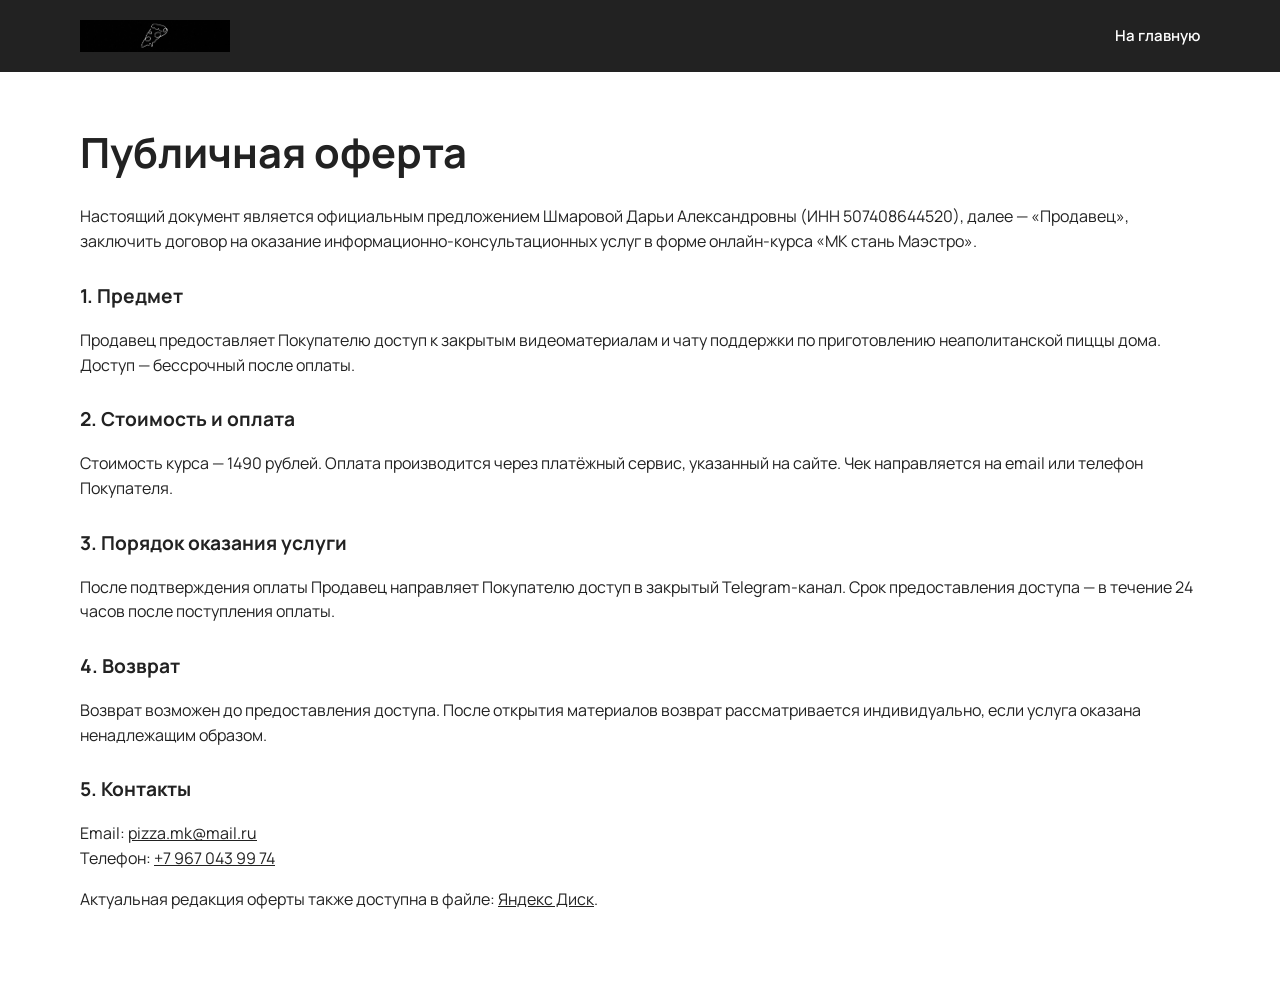
==== oferta.html @ 72e10b1d "Publish closed demo of MK Stan Maestro landing. Co-authored-by: Cursor <cursoragent@cursor.com>" ====
<!DOCTYPE html>
<html lang="ru">
<head>
  <meta charset="utf-8" />
  <meta name="viewport" content="width=device-width, initial-scale=1" />
  <meta name="robots" content="noindex, nofollow" />
  <title>Договор оферты — МК стань Маэстро</title>
  <meta name="description" content="Публичная оферта на онлайн-курс «МК стань Маэстро». Продавец: Шмарова Дарья Александровна, ИНН 507408644520." />
  <link rel="icon" type="image/png" sizes="32x32" href="img/favicon-32.png" />
  <link rel="preconnect" href="https://fonts.bunny.net" />
  <link href="https://fonts.bunny.net/css?family=manrope:400,600,700,800&display=swap" rel="stylesheet" />
  <link rel="stylesheet" href="css/styles.css" />
</head>
<body>
  <header class="page-head">
    <div class="container header__inner">
      <a class="header__logo" href="index.html"><img src="img/logo.jpeg" alt="МК стань Маэстро" width="120" height="64" /></a>
      <nav class="nav"><a href="index.html">На главную</a></nav>
    </div>
  </header>
  <main class="container legal-page">
    <h1>Публичная оферта</h1>
    <p>Настоящий документ является официальным предложением Шмаровой Дарьи Александровны (ИНН 507408644520), далее — «Продавец», заключить договор на оказание информационно-консультационных услуг в форме онлайн-курса «МК стань Маэстро».</p>
    <h2>1. Предмет</h2>
    <p>Продавец предоставляет Покупателю доступ к закрытым видеоматериалам и чату поддержки по приготовлению неаполитанской пиццы дома. Доступ — бессрочный после оплаты.</p>
    <h2>2. Стоимость и оплата</h2>
    <p>Стоимость курса — 1490 рублей. Оплата производится через платёжный сервис, указанный на сайте. Чек направляется на email или телефон Покупателя.</p>
    <h2>3. Порядок оказания услуги</h2>
    <p>После подтверждения оплаты Продавец направляет Покупателю доступ в закрытый Telegram-канал. Срок предоставления доступа — в течение 24 часов после поступления оплаты.</p>
    <h2>4. Возврат</h2>
    <p>Возврат возможен до предоставления доступа. После открытия материалов возврат рассматривается индивидуально, если услуга оказана ненадлежащим образом.</p>
    <h2>5. Контакты</h2>
    <p>Email: <a href="mailto:pizza.mk@mail.ru">pizza.mk@mail.ru</a><br />Телефон: <a href="tel:+79670439974">+7 967 043 99 74</a></p>
    <p>Актуальная редакция оферты также доступна в файле: <a href="https://disk.yandex.ru/i/UGt9RkK4c8U8oQ" rel="noopener noreferrer">Яндекс Диск</a>.</p>
  </main>
</body>
</html>
---- css/styles.css ----
:root {
  --accent: #f5914f;
  --accent-hover: #e07d38;
  --check: #ff8e0e;
  --star: #89e7ff;
  --ink: #222222;
  --black: #000000;
  --white: #ffffff;
  --muted: #6b6b6b;
  --line: #e8e8e8;
  --bg: #ffffff;
  --bg-soft: #f2f2f2;
  --bg-softer: #f5f5f5;
  --shadow: 0 8px 24px rgba(0, 0, 0, 0.18);
  --radius: 4px;
  --container: 1120px;
  --header-h: 88px;
  --font: "Manrope", "Segoe UI", system-ui, sans-serif;
}

*,
*::before,
*::after {
  box-sizing: border-box;
}

html {
  scroll-behavior: smooth;
}

html,
body {
  margin: 0;
  padding: 0;
}

body {
  font-family: var(--font);
  color: var(--ink);
  background: var(--bg);
  line-height: 1.55;
  -webkit-font-smoothing: antialiased;
}

img {
  max-width: 100%;
  height: auto;
  display: block;
}

a {
  color: inherit;
}

button,
input,
textarea {
  font: inherit;
}

.container {
  width: min(calc(100% - 32px), var(--container));
  margin-inline: auto;
}

.visually-hidden {
  position: absolute;
  width: 1px;
  height: 1px;
  padding: 0;
  margin: -1px;
  overflow: hidden;
  clip: rect(0, 0, 0, 0);
  border: 0;
}

/* Header */

.header {
  position: absolute;
  inset: 0 0 auto;
  z-index: 20;
  color: var(--white);
}

.header__inner {
  display: grid;
  grid-template-columns: 1fr auto 1fr;
  align-items: center;
  min-height: var(--header-h);
  gap: 16px;
}

.header__logo img {
  width: 150px;
  min-width: 110px;
}

.nav {
  display: flex;
  flex-wrap: wrap;
  justify-content: center;
  gap: 8px 22px;
}

.nav a {
  color: var(--white);
  text-decoration: none;
  font-weight: 600;
  font-size: 15px;
}

.nav a:hover,
.nav a:focus-visible {
  color: var(--accent);
}

.header__socials {
  display: flex;
  justify-content: flex-end;
  align-items: center;
  gap: 10px;
}

.social {
  width: 30px;
  height: 30px;
  color: var(--white);
}

.social:hover {
  color: var(--accent);
}

.social_fill {
  width: 44px;
  height: 44px;
  border-radius: 50%;
  background: var(--accent);
  color: var(--white);
  display: grid;
  place-items: center;
  margin-inline: auto;
}

.social_fill:hover {
  background: var(--accent-hover);
  color: var(--white);
}

.burger {
  display: none;
  width: 44px;
  height: 44px;
  border: 0;
  background: transparent;
  color: var(--white);
  justify-self: end;
}

.burger span,
.burger span::before,
.burger span::after {
  display: block;
  width: 22px;
  height: 2px;
  background: currentColor;
  position: relative;
}

.burger span::before,
.burger span::after {
  content: "";
  position: absolute;
  left: 0;
}

.burger span::before {
  top: -7px;
}

.burger span::after {
  top: 7px;
}

/* Hero */

.hero {
  position: relative;
  min-height: 100svh;
  display: grid;
  place-items: center;
  color: var(--white);
  text-align: center;
  overflow: hidden;
}

.hero__media,
.cover__media {
  position: absolute;
  inset: 0;
}

.hero__media img,
.cover__media img {
  width: 100%;
  height: 100%;
  object-fit: cover;
}

.hero__shade {
  position: absolute;
  inset: 0;
  background: linear-gradient(to bottom, rgba(0, 0, 0, 0.6), rgba(0, 0, 0, 0.7));
}

.hero__content {
  position: relative;
  z-index: 1;
  width: min(860px, calc(100% - 32px));
  padding: calc(var(--header-h) + 24px) 0 80px;
}

.hero h1 {
  margin: 0 0 20px;
  font-size: clamp(2.1rem, 5vw, 4rem);
  line-height: 1.1;
  font-weight: 800;
  letter-spacing: -0.03em;
}

.hero p {
  margin: 0 auto 28px;
  max-width: 720px;
  font-size: clamp(1rem, 2vw, 1.25rem);
}

.hero__arrow {
  position: absolute;
  left: 50%;
  bottom: 22px;
  z-index: 1;
  width: 38px;
  height: 18px;
  transform: translateX(-50%);
  color: var(--white);
  animation: bounce 1.6s ease-in-out infinite;
}

@keyframes bounce {
  0%,
  100% {
    transform: translate(-50%, 0);
  }
  50% {
    transform: translate(-50%, 8px);
  }
}

.btn {
  display: inline-flex;
  align-items: center;
  justify-content: center;
  min-height: 52px;
  padding: 12px 28px;
  border: 0;
  border-radius: 3px;
  background: var(--accent);
  color: var(--white);
  text-decoration: none;
  text-transform: uppercase;
  font-weight: 700;
  letter-spacing: 0.04em;
  box-shadow: 0 0 20px rgba(0, 0, 0, 0.3);
  cursor: pointer;
}

.btn:hover,
.btn:focus-visible {
  background: var(--accent-hover);
}

.btn:focus-visible,
.nav a:focus-visible,
.social:focus-visible,
.burger:focus-visible {
  outline: 2px solid var(--accent);
  outline-offset: 3px;
}

.caps {
  text-transform: uppercase;
  letter-spacing: 0.04em;
}

.btn_ghost {
  box-shadow: none;
}

/* Sections */

.section {
  padding: clamp(64px, 10vw, 140px) 0;
}

.section_tight {
  padding: clamp(48px, 7vw, 90px) 0;
}

.section h2,
.block-title {
  margin: 0 0 16px;
  font-size: clamp(1.7rem, 3.4vw, 2.6rem);
  line-height: 1.15;
  font-weight: 800;
  letter-spacing: -0.03em;
  text-align: center;
}

.lead {
  margin: 0 auto;
  max-width: 560px;
  text-align: center;
}

.split {
  display: grid;
  grid-template-columns: 1fr 1fr;
  align-items: center;
  gap: clamp(24px, 5vw, 64px);
}

.split__text {
  max-width: 500px;
}

.split__text h2 {
  text-align: left;
}

.split_center .split__text,
.split_center .split__text h2 {
  text-align: center;
  margin-inline: auto;
}

.split_center .split__line {
  margin-inline: auto;
}

.split__line {
  width: 80px;
  height: 2px;
  margin: 18px 0;
  background: var(--ink);
}

.split__media img {
  width: 100%;
  height: min(560px, 70vw);
  object-fit: cover;
}

.split__media_shot img {
  height: auto;
  max-height: 640px;
  object-fit: contain;
  background: #f7f7f7;
}

.section_dark {
  background: var(--ink);
  color: var(--white);
}

.section_soft {
  background: var(--bg-soft);
}

.section_softer {
  background: var(--bg-softer);
}

/* Why telegram / trust lists */

.stack-list {
  display: grid;
  gap: 36px;
  max-width: 720px;
  margin: 48px auto 0;
}

.stack-item {
  display: grid;
  grid-template-columns: 48px 1fr;
  gap: 18px;
  align-items: start;
}

.icon-mask {
  width: 40px;
  height: 40px;
  background: currentColor;
  mask: var(--icon) center / contain no-repeat;
}

.icon-check {
  color: var(--check);
  --icon: url("../img/icons/check.svg");
}

.icon-star {
  color: var(--star);
  --icon: url("../img/icons/star.svg");
}

.stack-item h3 {
  margin: 0 0 8px;
  font-size: 1.15rem;
}

.stack-item__lead {
  margin: 0 0 8px;
  font-weight: 700;
  letter-spacing: 0.04em;
  text-transform: uppercase;
  font-size: 0.95rem;
}

.stack-item p {
  margin: 0;
}

/* Program cards */

.cards {
  display: grid;
  grid-template-columns: repeat(3, 1fr);
  gap: 48px 24px;
  margin-top: 64px;
}

.card {
  text-align: center;
}

.card img {
  width: 80px;
  height: 80px;
  margin: 0 auto 20px;
  object-fit: contain;
}

.card h3 {
  margin: 0 0 12px;
  font-size: 1.25rem;
}

.card p {
  margin: 0;
  font-size: 0.98rem;
}

/* Price cover */

.cover {
  position: relative;
  min-height: 560px;
  display: grid;
  place-items: center;
  color: var(--white);
  text-align: center;
  overflow: hidden;
}

.cover_full {
  min-height: 100svh;
}

.cover__shade {
  position: absolute;
  inset: 0;
  background: linear-gradient(to bottom, rgba(0, 0, 0, 0.8), rgba(0, 0, 0, 0.9));
}

.cover__content {
  position: relative;
  z-index: 1;
  width: min(640px, calc(100% - 32px));
  padding: 64px 0;
}

.cover h2 {
  color: var(--white);
}

.price {
  display: flex;
  align-items: baseline;
  justify-content: center;
  gap: 16px;
  margin: 18px 0 10px;
}

.price__now {
  font-size: clamp(2.6rem, 6vw, 4.2rem);
  font-weight: 800;
  line-height: 1;
}

.price__old {
  font-size: 1.4rem;
  text-decoration: line-through;
  opacity: 0.75;
}

/* Reviews */

.reviews {
  display: grid;
  grid-template-columns: 1fr 1fr;
  gap: 48px 32px;
  margin-top: 56px;
}

.review {
  display: grid;
  grid-template-columns: 92px 1fr;
  gap: 20px;
  align-items: center;
}

.review img {
  width: 92px;
  height: 92px;
  border-radius: 50%;
  object-fit: cover;
}

.review p {
  margin: 0 0 10px;
  font-size: 0.95rem;
}

.review cite {
  font-style: normal;
  font-weight: 700;
  font-size: 0.9rem;
}

/* Form */

.form {
  display: grid;
  gap: 14px;
  max-width: 420px;
  margin: 28px auto 0;
  text-align: left;
}

.form input {
  width: 100%;
  min-height: 50px;
  padding: 12px 14px;
  border: 1px solid rgba(255, 255, 255, 0.55);
  border-radius: 3px;
  background: transparent;
  color: var(--white);
}

.form input::placeholder {
  color: rgba(255, 255, 255, 0.72);
}

.form button {
  width: 100%;
}

.form__note {
  margin: 12px 0 0;
  font-size: 0.82rem;
  text-align: center;
  opacity: 0.85;
}

.form__note a {
  color: var(--accent);
}

.form__error {
  display: none;
  margin: 0;
  color: #ffb4b4;
  font-size: 0.9rem;
}

.form.is-error .form__error {
  display: block;
}

/* Contacts */

.contacts {
  text-align: center;
}

.contacts a {
  color: var(--ink);
  text-decoration: none;
  font-weight: 700;
}

.contacts a:hover {
  color: var(--accent);
}

.contacts .social_fill,
.contacts .social_fill:hover {
  color: var(--white);
}

.contacts__list {
  display: grid;
  gap: 8px;
  margin: 24px 0 20px;
  font-size: 1.35rem;
}

/* Footer */

.footer {
  background: var(--black);
  color: #d8d8d8;
  padding: 36px 0;
  font-size: 0.92rem;
  text-align: center;
}

.footer a {
  color: var(--accent);
}

.legal-page {
  padding: 48px 0 80px;
}

.legal-page h1 {
  margin: 0 0 20px;
  font-size: clamp(1.8rem, 4vw, 2.6rem);
}

.legal-page h2 {
  margin: 28px 0 10px;
  font-size: 1.2rem;
  text-align: left;
}

.thanks {
  min-height: 70svh;
  display: grid;
  place-items: center;
  text-align: center;
  padding: 40px 16px;
}

/* Inner header on legal pages */

.page-head {
  position: sticky;
  top: 0;
  z-index: 20;
  background: var(--ink);
  color: var(--white);
}

.page-head .header__inner {
  display: flex;
  justify-content: space-between;
  min-height: 72px;
}

.page-head .nav {
  display: flex;
}

@media (max-width: 980px) {
  .header {
    position: sticky;
    top: 0;
    background: var(--ink);
  }

  .header__inner {
    grid-template-columns: auto 1fr auto;
  }

  .burger {
    display: grid;
    place-items: center;
  }

  .nav {
    display: none;
    position: absolute;
    inset: 72px 0 auto;
    background: var(--ink);
    padding: 16px 20px 24px;
    flex-direction: column;
    align-items: flex-start;
  }

  .header.is-open .nav {
    display: flex;
  }

  .page-head .nav {
    display: flex;
    position: static;
    background: transparent;
    padding: 0;
    flex-direction: row;
  }

  .split,
  .reviews,
  .cards {
    grid-template-columns: 1fr;
  }

  .split__text h2,
  .split__text {
    text-align: center;
    margin-inline: auto;
  }

  .split__line {
    margin-inline: auto;
  }

  .cards {
    gap: 36px;
  }

  .review {
    justify-items: center;
    text-align: center;
    grid-template-columns: 1fr;
  }

  .review img {
    margin-inline: auto;
  }
}

@media (min-width: 640px) and (max-width: 980px) {
  .cards,
  .reviews {
    grid-template-columns: 1fr 1fr;
  }
}

@media (prefers-reduced-motion: reduce) {
  html {
    scroll-behavior: auto;
  }

  .hero__arrow {
    animation: none;
  }
}

@media (max-width: 480px) {
  .header__logo img {
    width: 110px;
  }

  .price {
    flex-direction: column;
    align-items: center;
    gap: 6px;
  }
}
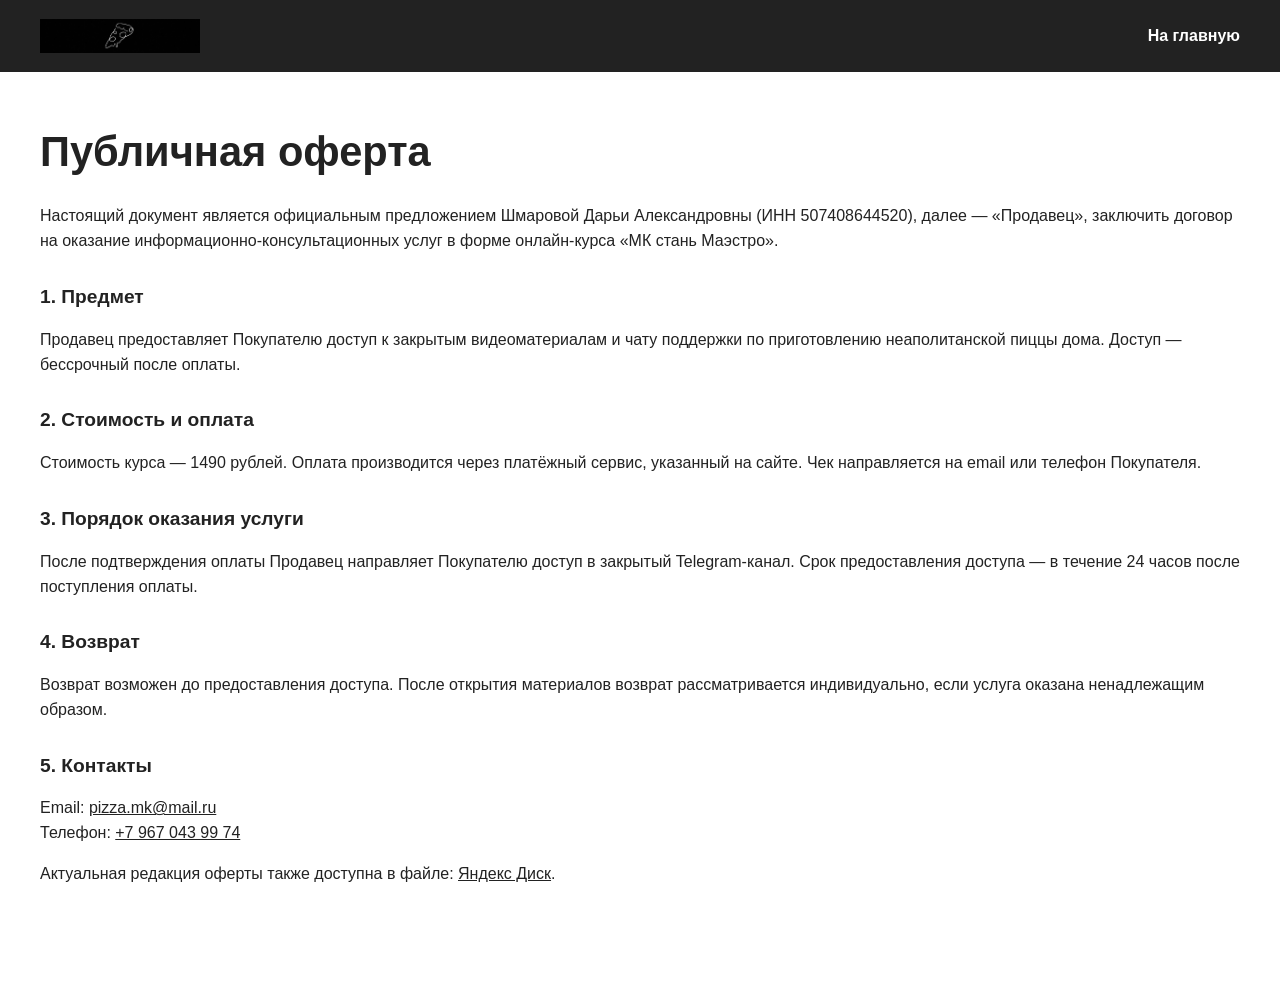
==== commit cc965a94: "Match Tilda reference: TildaSans, type scale, header and author block. Co-authored-by: Cursor <curso" ====
--- a/oferta.html
+++ b/oferta.html
@@ -7,8 +7,7 @@
   <title>Договор оферты — МК стань Маэстро</title>
   <meta name="description" content="Публичная оферта на онлайн-курс «МК стань Маэстро». Продавец: Шмарова Дарья Александровна, ИНН 507408644520." />
   <link rel="icon" type="image/png" sizes="32x32" href="img/favicon-32.png" />
-  <link rel="preconnect" href="https://fonts.bunny.net" />
-  <link href="https://fonts.bunny.net/css?family=manrope:400,600,700,800&display=swap" rel="stylesheet" />
+  <link rel="stylesheet" href="https://static.tildacdn.pub/css/fonts-tildasans.css" />
   <link rel="stylesheet" href="css/styles.css" />
 </head>
 <body>
--- a/css/styles.css
+++ b/css/styles.css
@@ -13,9 +13,9 @@
   --bg-softer: #f5f5f5;
   --shadow: 0 8px 24px rgba(0, 0, 0, 0.18);
   --radius: 4px;
-  --container: 1120px;
-  --header-h: 88px;
-  --font: "Manrope", "Segoe UI", system-ui, sans-serif;
+  --container: 1200px;
+  --header-h: 100px;
+  --font: "TildaSans", Arial, sans-serif;
 }
 
 *,
@@ -38,6 +38,7 @@
   font-family: var(--font);
   color: var(--ink);
   background: var(--bg);
+  font-weight: 300;
   line-height: 1.55;
   -webkit-font-smoothing: antialiased;
 }
@@ -92,8 +93,9 @@
 }
 
 .header__logo img {
-  width: 150px;
-  min-width: 110px;
+  width: 300px;
+  max-width: min(300px, 42vw);
+  height: auto;
 }
 
 .nav {
@@ -107,7 +109,7 @@
   color: var(--white);
   text-decoration: none;
   font-weight: 600;
-  font-size: 15px;
+  font-size: 16px;
 }
 
 .nav a:hover,
@@ -222,17 +224,19 @@
 }
 
 .hero h1 {
-  margin: 0 0 20px;
-  font-size: clamp(2.1rem, 5vw, 4rem);
-  line-height: 1.1;
-  font-weight: 800;
-  letter-spacing: -0.03em;
+  margin: 0 0 24px;
+  font-size: clamp(2.2rem, 5.2vw, 72px);
+  line-height: 1.17;
+  font-weight: 600;
+  letter-spacing: 1px;
 }
 
 .hero p {
-  margin: 0 auto 28px;
-  max-width: 720px;
-  font-size: clamp(1rem, 2vw, 1.25rem);
+  margin: 0 auto 32px;
+  max-width: 860px;
+  font-size: clamp(1.05rem, 1.8vw, 22px);
+  font-weight: 300;
+  line-height: 1.55;
 }
 
 .hero__arrow {
@@ -261,16 +265,17 @@
   display: inline-flex;
   align-items: center;
   justify-content: center;
-  min-height: 52px;
-  padding: 12px 28px;
+  min-height: 60px;
+  min-width: 220px;
+  padding: 16px 36px;
   border: 0;
   border-radius: 3px;
   background: var(--accent);
   color: var(--white);
   text-decoration: none;
   text-transform: uppercase;
-  font-weight: 700;
-  letter-spacing: 0.04em;
+  font-weight: 600;
+  letter-spacing: 0;
   box-shadow: 0 0 20px rgba(0, 0, 0, 0.3);
   cursor: pointer;
 }
@@ -300,20 +305,22 @@
 /* Sections */
 
 .section {
-  padding: clamp(64px, 10vw, 140px) 0;
+  padding: clamp(80px, 12vw, 180px) 0;
 }
 
 .section_tight {
-  padding: clamp(48px, 7vw, 90px) 0;
+  padding: clamp(64px, 10vw, 165px) 0;
 }
 
 .section h2,
-.block-title {
+.block-title,
+.author__text h2,
+.cover h2 {
   margin: 0 0 16px;
-  font-size: clamp(1.7rem, 3.4vw, 2.6rem);
-  line-height: 1.15;
-  font-weight: 800;
-  letter-spacing: -0.03em;
+  font-size: clamp(1.8rem, 3.6vw, 42px);
+  line-height: 1.23;
+  font-weight: 600;
+  letter-spacing: 0;
   text-align: center;
 }
 
@@ -321,6 +328,9 @@
   margin: 0 auto;
   max-width: 560px;
   text-align: center;
+  font-size: 20px;
+  font-weight: 300;
+  line-height: 1.55;
 }
 
 .split {
@@ -332,6 +342,9 @@
 
 .split__text {
   max-width: 500px;
+  font-size: 20px;
+  font-weight: 300;
+  line-height: 1.55;
 }
 
 .split__text h2 {
@@ -357,8 +370,42 @@
 
 .split__media img {
   width: 100%;
-  height: min(560px, 70vw);
+  height: 560px;
   object-fit: cover;
+}
+
+.author {
+  background: var(--white);
+}
+
+.author__grid {
+  display: grid;
+  grid-template-columns: 1fr 1fr;
+  min-height: 560px;
+}
+
+.author__photo img {
+  width: 100%;
+  height: 560px;
+  object-fit: cover;
+}
+
+.author__text {
+  display: grid;
+  place-content: center;
+  justify-items: center;
+  text-align: center;
+  padding: 48px 32px;
+}
+
+.author__text h2 {
+  text-align: center;
+}
+
+.author__text p {
+  margin: 0;
+  font-size: 20px;
+  font-weight: 300;
 }
 
 .split__media_shot img {
@@ -416,7 +463,8 @@
 
 .stack-item h3 {
   margin: 0 0 8px;
-  font-size: 1.15rem;
+  font-size: 20px;
+  font-weight: 600;
 }
 
 .stack-item__lead {
@@ -433,11 +481,15 @@
 
 /* Program cards */
 
+#program h2 {
+  margin-bottom: 90px;
+}
+
 .cards {
   display: grid;
   grid-template-columns: repeat(3, 1fr);
   gap: 48px 24px;
-  margin-top: 64px;
+  margin-top: 0;
 }
 
 .card {
@@ -453,12 +505,16 @@
 
 .card h3 {
   margin: 0 0 12px;
-  font-size: 1.25rem;
+  font-size: 30px;
+  font-weight: 600;
+  line-height: 1.17;
 }
 
 .card p {
   margin: 0;
-  font-size: 0.98rem;
+  font-size: 18px;
+  font-weight: 300;
+  line-height: 1.55;
 }
 
 /* Price cover */
@@ -504,7 +560,7 @@
 
 .price__now {
   font-size: clamp(2.6rem, 6vw, 4.2rem);
-  font-weight: 800;
+  font-weight: 600;
   line-height: 1;
 }
 
@@ -683,11 +739,14 @@
   display: flex;
 }
 
+.page-head .header__logo img {
+  width: 160px;
+}
+
 @media (max-width: 980px) {
   .header {
-    position: sticky;
-    top: 0;
-    background: var(--ink);
+    position: absolute;
+    background: transparent;
   }
 
   .header__inner {
@@ -701,16 +760,43 @@
 
   .nav {
     display: none;
-    position: absolute;
-    inset: 72px 0 auto;
-    background: var(--ink);
-    padding: 16px 20px 24px;
-    flex-direction: column;
-    align-items: flex-start;
+  }
+
+  .header.is-open {
+    position: fixed;
+    inset: 0;
+    height: 100svh;
+    background: #000;
+  }
+
+  .header.is-open .header__inner {
+    grid-template-columns: 1fr;
+    grid-template-rows: auto 1fr auto;
+    height: 100%;
+    justify-items: center;
+    padding-top: 28px;
+    padding-bottom: 40px;
   }
 
   .header.is-open .nav {
     display: flex;
+    position: static;
+    flex-direction: column;
+    align-items: center;
+    background: transparent;
+    padding: 0;
+    gap: 28px;
+    font-size: 20px;
+  }
+
+  .header.is-open .header__socials {
+    justify-content: center;
+  }
+
+  .header.is-open .burger {
+    position: absolute;
+    top: 18px;
+    right: 12px;
   }
 
   .page-head .nav {
@@ -723,8 +809,18 @@
 
   .split,
   .reviews,
-  .cards {
+  .cards,
+  .author__grid {
     grid-template-columns: 1fr;
+  }
+
+  .author__photo img,
+  .split__media img {
+    height: min(420px, 70vw);
+  }
+
+  #program h2 {
+    margin-bottom: 45px;
   }
 
   .split__text h2,
@@ -771,7 +867,7 @@
 
 @media (max-width: 480px) {
   .header__logo img {
-    width: 110px;
+    width: 180px;
   }
 
   .price {
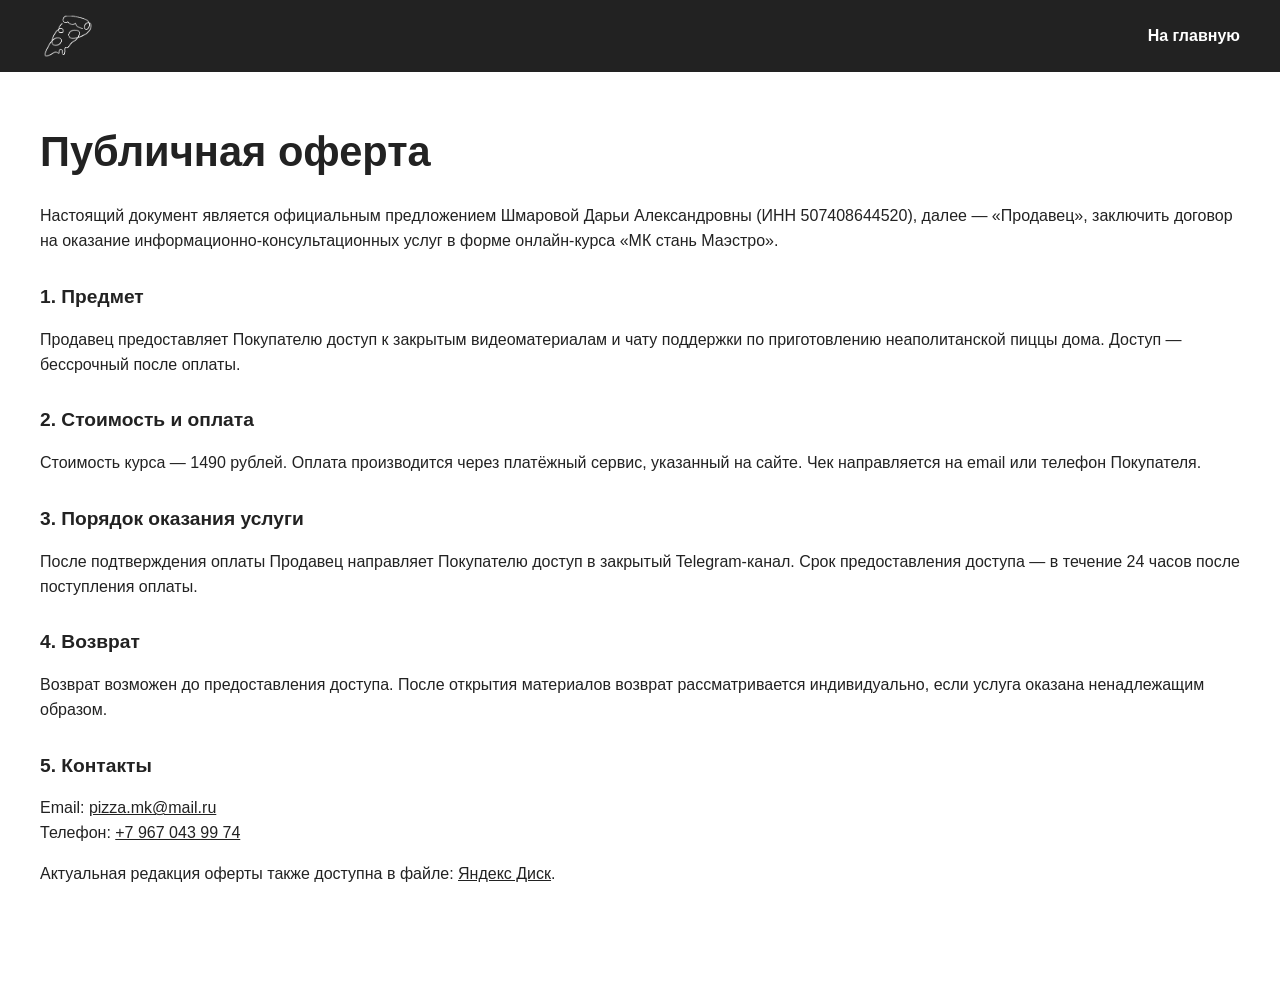
==== commit 6de9a49a: "Crop header logo to the pizza icon without the wide black bar. Co-authored-by: Cursor <cursoragent@c" ====
--- a/oferta.html
+++ b/oferta.html
@@ -13,7 +13,7 @@
 <body>
   <header class="page-head">
     <div class="container header__inner">
-      <a class="header__logo" href="index.html"><img src="img/logo.jpeg" alt="МК стань Маэстро" width="120" height="64" /></a>
+      <a class="header__logo" href="index.html"><img src="img/logo.png" alt="МК стань Маэстро" width="56" height="50" /></a>
       <nav class="nav"><a href="index.html">На главную</a></nav>
     </div>
   </header>
--- a/css/styles.css
+++ b/css/styles.css
@@ -93,8 +93,7 @@
 }
 
 .header__logo img {
-  width: 300px;
-  max-width: min(300px, 42vw);
+  width: 72px;
   height: auto;
 }
 
@@ -740,7 +739,7 @@
 }
 
 .page-head .header__logo img {
-  width: 160px;
+  width: 56px;
 }
 
 @media (max-width: 980px) {
@@ -867,7 +866,7 @@
 
 @media (max-width: 480px) {
   .header__logo img {
-    width: 180px;
+    width: 56px;
   }
 
   .price {
